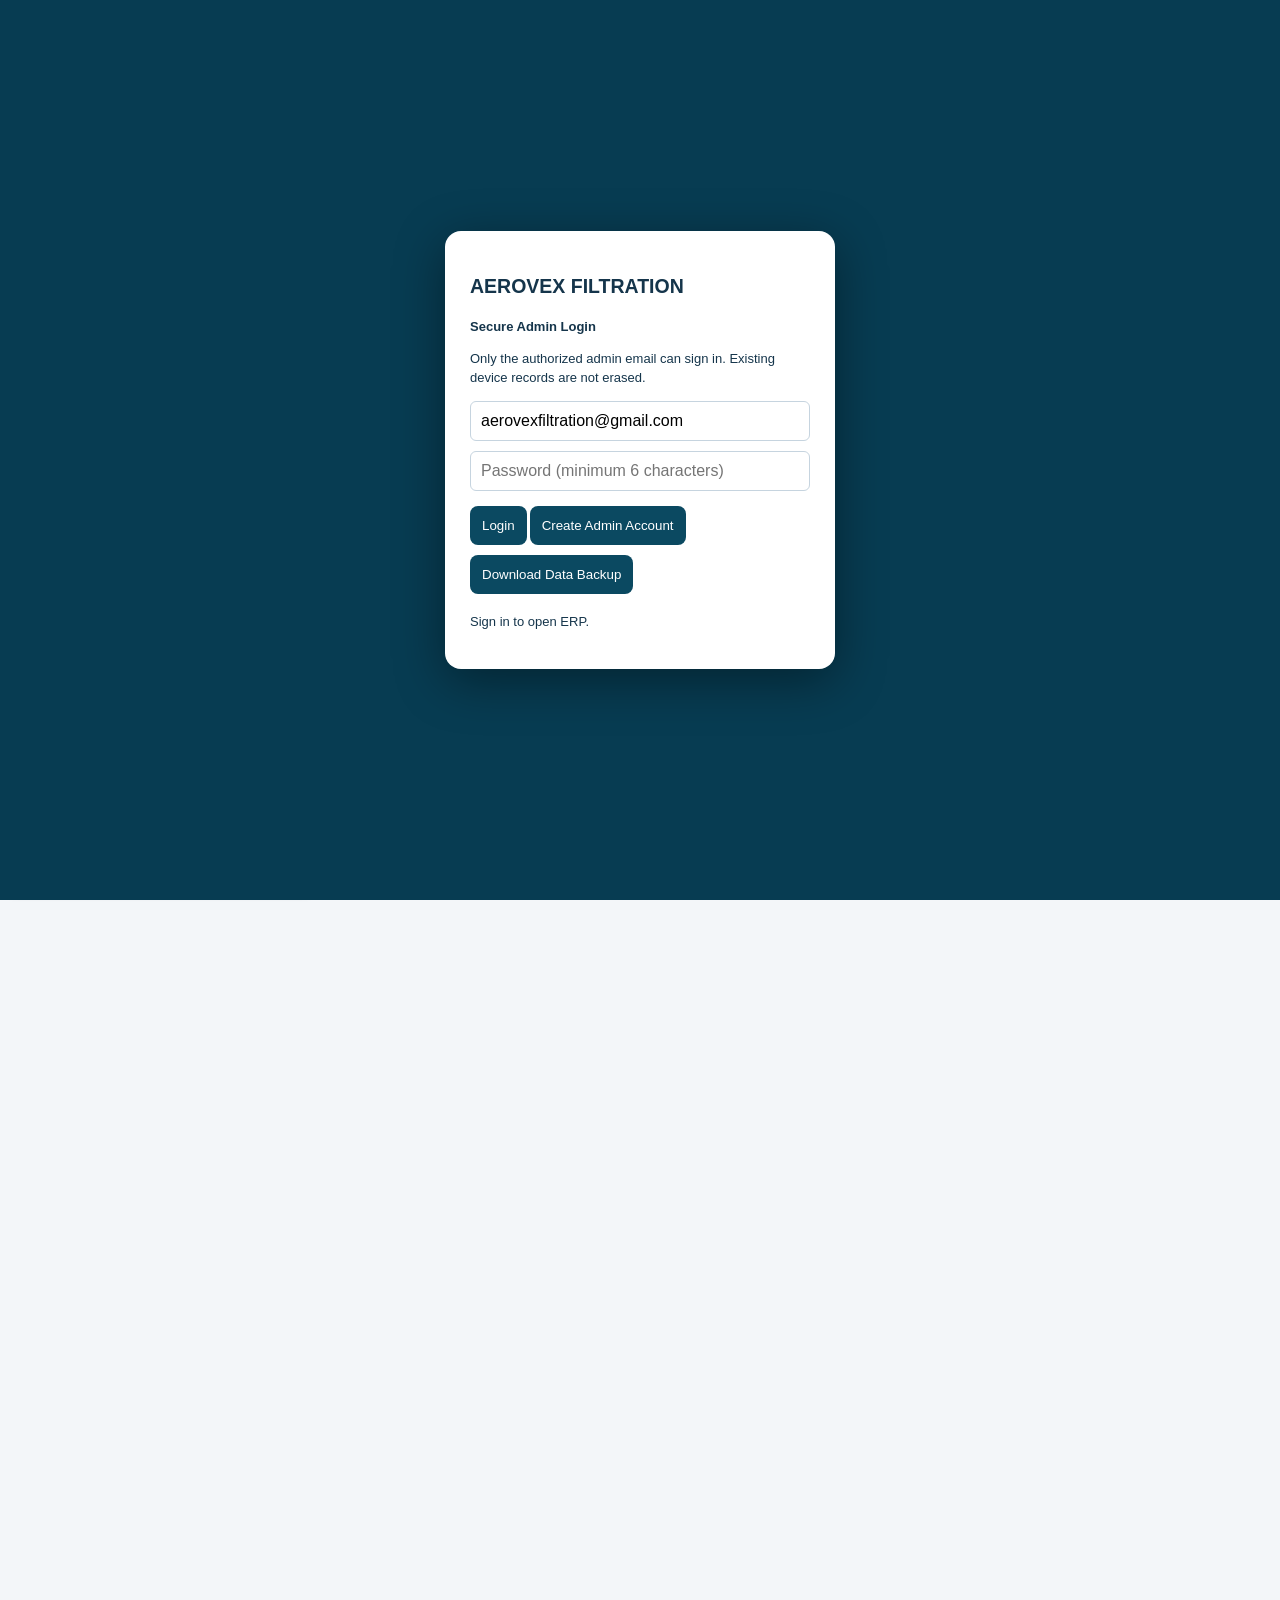
==== index.html @ 5e862908 "Aerovex V118 load code-only Product Code dropdown on PC/mobile" ====
<!doctype html>
<html lang="en"><head><meta charset="utf-8"><meta name="viewport" content="width=device-width,initial-scale=1,viewport-fit=cover"><meta name="theme-color" content="#0b4961"><title>Aerovex ERP</title><link rel="manifest" href="manifest.json?v=29"><link rel="stylesheet" href="style.css?v=35"><link rel="stylesheet" href="aerovex-look-v19.css?v=20"><link rel="icon" type="image/svg+xml" href="aerovex-icon.svg"><link rel="stylesheet" href="aerovex-sap-enterprise.css?v=1"><link rel="stylesheet" href="aerovex-sap-documents.css?v=3"><link rel="stylesheet" href="aerovex-sap-register-print.css?v=2"></head>
<body><script>/* Aerovex ERP owner sign-in. Existing local records are never deleted or overwritten. */
(function(){
'use strict';
const BASE='https://gfdqzyhhpbhvubpwdxdi.supabase.co';
const KEY='sb_publishable_EXF3rH1gM0bMF6yhGWiUig_XsCa3MrM';
const OWNER='aerovexfiltration@gmail.com';
const STORE='ax-erp-owner-session-v1';
const dataKey='aerovex-erp-data-v1';
const style=document.createElement('style');
style.textContent='#axAuthGate{position:fixed;inset:0;z-index:2147483646;background:#073c52;color:#fff;display:flex;align-items:center;justify-content:center;padding:20px;font-family:Arial,sans-serif}#axAuthGate .axCard{background:#fff;color:#15354b;border-radius:16px;padding:25px;max-width:390px;width:100%;box-shadow:0 12px 50px #0006}#axAuthGate input{display:block;width:100%;box-sizing:border-box;padding:13px;margin:10px 0;border:1px solid #aab9c3;border-radius:8px;font-size:16px}#axAuthGate button{padding:12px;border:0;border-radius:8px;background:#0b4961;color:white;margin:5px 3px 5px 0}#axAuthGate p{font-size:13px;line-height:1.5}body.axAuthLocked>header,body.axAuthLocked>nav,body.axAuthLocked>main,body.axAuthLocked>#modal{visibility:hidden!important}';
document.head.appendChild(style);
document.documentElement.style.visibility='hidden';
let session=null;
function saveBackup(){
 const data=localStorage.getItem(dataKey)||'{}';
 const url=URL.createObjectURL(new Blob([data],{type:'application/json'}));
 const a=document.createElement('a');a.href=url;a.download='aerovex-local-backup-'+new Date().toISOString().slice(0,10)+'.json';a.click();
 setTimeout(()=>URL.revokeObjectURL(url),1000);
}
async function request(path,body){
 const r=await fetch(BASE+'/auth/v1/'+path,{method:'POST',headers:{apikey:KEY,'Content-Type':'application/json'},body:JSON.stringify(body)});
 const j=await r.json().catch(()=>({}));
 if(!r.ok)throw Error(j.msg||j.error_description||j.message||'Authentication failed');
 return j;
}
async function valid(access){
 const r=await fetch(BASE+'/auth/v1/user',{headers:{apikey:KEY,Authorization:'Bearer '+access}});
 if(!r.ok)return false;
 const u=await r.json();return (u.email||'').toLowerCase()===OWNER;
}
function unlock(s){
 session=s;sessionStorage.setItem(STORE,JSON.stringify(s));
 document.body.classList.remove('axAuthLocked');
 document.getElementById('axAuthGate')?.remove();
 document.documentElement.style.visibility='';
 addLogout();
 // Modules import only missing cloud masters; never restore entire ERP data.
 window.dispatchEvent(new Event('ax-aerovex-owner-ready'));
}
function addLogout(){
 if(document.getElementById('axLogout'))return;
 const b=document.createElement('button');b.id='axLogout';b.textContent='🔒 Logout';
 b.style.cssText='position:fixed;bottom:12px;left:12px;z-index:9998;padding:12px;border-radius:20px;background:#0b4961;color:white;border:1px solid white';
 b.onclick=()=>{sessionStorage.removeItem(STORE);location.reload()};
 document.body.appendChild(b);
}
function gate(){
 document.body.classList.add('axAuthLocked');
 const el=document.createElement('div');el.id='axAuthGate';
 el.innerHTML='<div class="axCard"><h2>AEROVEX FILTRATION</h2><strong>Secure Admin Login</strong><p>Only the authorized admin email can sign in. Existing device records are not erased.</p><input id="axAuthEmail" type="email" autocomplete="username" value="'+OWNER+'" readonly><input id="axAuthPass" type="password" autocomplete="current-password" placeholder="Password (minimum 6 characters)"><button id="axAuthLogin">Login</button><button id="axAuthSignup">Create Admin Account</button><button id="axAuthBackup" type="button">Download Data Backup</button><p id="axAuthStatus" role="status">Sign in to open ERP.</p></div>';
 document.body.appendChild(el);
 const status=el.querySelector('#axAuthStatus');
 async function go(kind){
  const password=el.querySelector('#axAuthPass').value;
  if(password.length<6){status.textContent='Enter password of at least 6 characters.';return}
  status.textContent='Checking secure login...';
  try{
   const s=await request(kind==='login'?'token?grant_type=password':'signup',{email:OWNER,password});
   if(s.access_token&&await valid(s.access_token))unlock(s);
   else status.textContent='Account request submitted. If email confirmation is enabled, confirm the email, then Login. No data changed.';
  }catch(e){status.textContent=e.message}
 }
 el.querySelector('#axAuthLogin').onclick=()=>go('login');
 el.querySelector('#axAuthSignup').onclick=()=>go('signup');
 el.querySelector('#axAuthBackup').onclick=saveBackup;
 document.documentElement.style.visibility='';
}
async function init(){
 sessionStorage.removeItem(STORE);
 gate();
}
function lockOnExit(){
 session=null;
 sessionStorage.removeItem(STORE);
 document.body.classList.add('axAuthLocked');
 if(!document.getElementById('axAuthGate'))gate();
 const logout=document.getElementById('axLogout');
 if(logout)logout.remove();
}
// Keep the in-progress form intact on temporary app switching; owner remains gated on page exit/reload.
window.addEventListener('pagehide',lockOnExit);
if(document.readyState==='loading')document.addEventListener('DOMContentLoaded',init);else init();
})();</script><script>
(function(){
 var line='भिऊ नकोस, मी तुझ्या पाठीशी आहे. श्री स्वामी समर्थ.';
 var started=false;
 function playWelcome(){
  if(started||!window.speechSynthesis||!window.SpeechSynthesisUtterance)return;
  started=true;
  try{
   var synth=window.speechSynthesis;
   synth.cancel();
   var voices=synth.getVoices();
   var voice=voices.find(function(v){return /^mr/i.test(v.lang)&&/female|swara|pallavi/i.test(v.name)})||voices.find(function(v){return /^mr/i.test(v.lang)})||voices.find(function(v){return /^hi/i.test(v.lang)});
   var utterance=new SpeechSynthesisUtterance(line);
   utterance.lang=voice?voice.lang:'mr-IN';if(voice)utterance.voice=voice;
   utterance.rate=.85;utterance.pitch=1.12;utterance.volume=1;
   utterance.onerror=function(){started=false};
   window.axWelcomeUtterance=utterance;
   synth.speak(utterance);synth.resume();
  }catch(e){started=false}
 }
 function init(){
  playWelcome();
  if(window.speechSynthesis){
   window.speechSynthesis.addEventListener('voiceschanged',function(){if(!started)playWelcome()},{once:true});
  }
  // Android browsers may block audio until the first user gesture.
  // No welcome buttons or blocking overlay: retry unobtrusively on first interaction.
  function unlock(){if(!started)playWelcome();document.removeEventListener('pointerdown',unlock,true);document.removeEventListener('keydown',unlock,true)}
  document.addEventListener('pointerdown',unlock,true);
  document.addEventListener('keydown',unlock,true);
 }
 init();
})();
</script><div id="axSplash" class="axSplash" role="status" aria-live="polite"><div class="axSplashInner"><div class="axBless">॥ श्री स्वामी समर्थ ॥</div><div class="axWelcome">AEROVEX FILTRATION</div><small>Smart Filtration Solutions</small></div></div><header><div class="brand"><div class="mark">A</div><div><b>AEROVEX FILTRATION</b><small>Smart Filtration Solutions • ERP</small></div></div><button id="menu">☰</button></header>
<nav id="nav"></nav><main><section class="hero"><div><small>BUSINESS + PRODUCTION CONTROL</small><h1>Aerovex ERP <small style="font-size:12px;vertical-align:middle">V30 • Advanced Business Controls</small></h1><p>Quotation to Payment. Work Order to Dispatch.</p></div><div class="status">● ZERO DATA START</div></section><section id="kpis" class="kpis"></section><section class="panel"><div class="panelHead"><h2>Quick Actions</h2><span>Today</span></div><div id="quick" class="quick"></div><button class="primary" style="margin-top:12px" onclick="axInvoices()">🖨 PRINT OLD SALES INVOICE</button></section><section class="panel"><div class="panelHead"><h2>Business Flow</h2></div><div class="flow"><span>Quotation</span><b>→</b><span>PO / Order</span><b>→</b><span>Work Order</span><b>→</b><span>Production</span><b>→</b><span>Packing</span><b>→</b><span>Challan</span><b>→</b><span>Invoice</span><b>→</b><span>Payment</span></div></section><section class="panel"><div class="panelHead"><h2>Production Control</h2></div><div id="production" class="tiles"></div></section><section class="panel"><div class="panelHead"><h2>Accounts & Tally Style</h2></div><div id="accounts" class="tiles"></div></section><section class="panel"><div class="panelHead"><h2>Masters & Reports</h2></div><div id="masters" class="tiles"></div></section></main><div id="modal" class="modal hidden"><div class="sheet"><button class="close" onclick="closeModal()">×</button><div id="modalBody"></div></div></div><script src="aerovex-storage-bridge-v1.js?v=4"></script><script>
(function(){
'use strict';
const scripts=["menu-recovery.js?v=2","app.js?v=hsn65","corporate-quotation.js?v=62","detailed-documents.js?v=64","erp-enhancements.js?v=15","plant-workflow.js?v=12","dashboard-premium.js?v=15","workorder-cfm.js?v=23","plant-reports.js?v=19","erp-health.js?v=118","challan-to-invoice.js?v=24","aerovex-cloud-sync.js?v=42","document-filenames.js?v=30","edit-saved-documents.js?v=60","repeat-quotation.js?v=36","safe-restore.js?v=1","sales-billing-flow.js?v=61","bank-terms-settings.js?v=3","salesorder-to-workorders.js?v=6","customer-master.js?v=5","aerovex-smart-pickers-v1.js?v=1","hsn-auto-gst.js?v=4","commission-profit.js?v=2","advanced-controls-v30.js?v=31","purchase-bill-photo-v1.js?v=2","purchase-entry-fix-v2.js?v=2","gst-ca-accounting-v2.js?v=2","commercial-comparison-v1.js?v=1","aerovex-reconciliation-v1.js?v=1","aerovex-print-privacy-v1.js?v=1","aerovex-supplier-master-v1.js?v=3","aerovex-sap-logo-clean.js?v=1","aerovex-print-safe-v1.js?v=3","aerovex-sap-workspace.js?v=9","aerovex-sap-register-print.js?v=5","sales-order-cloud-party-v1.js?v=3","sales-order-cloud-save-v1.js?v=7","aerovex-storage-recovery-v1.js?v=4","aerovex-shared-logo-v1.js?v=1","aerovex-demo-test-v1.js?v=2","aerovex-quotation-reservation-v1.js?v=1","aerovex-party-ledger-v1.js?v=1","aerovex-afx-product-master-v1.js?v=4"];
async function loadERP(){
 let success=false;
 try{success=await window.axERPStorageBridge.ready()}catch(e){}
 if(!success){
  const banner=document.createElement('aside');
  banner.style.cssText='padding:12px;background:#fff0eb;color:#8b2415;font:700 13px Arial';
  banner.textContent='WARNING: Verified IndexedDB migration is unavailable. Your original browser data is untouched. Download backups; new saves may be unsafe.';
  document.body.prepend(banner);
 }
 // Scripts start downloading in parallel but MUST execute in their legacy order.
 // All modules operate on the hydrated IndexedDB-backed synchronous data view.
 const promises=scripts.map(src=>new Promise((resolve,reject)=>{
  const node=document.createElement('script');node.async=false;node.src=src;
  node.onload=resolve;node.onerror=()=>reject(Error('ERP module missing: '+src));
  document.body.appendChild(node);
 }));
 const settled=await Promise.allSettled(promises);
 const failures=settled.map((r,i)=>r.status==='rejected'?scripts[i]:null).filter(Boolean);
 if(failures.length){
  const banner=document.createElement('aside');
  banner.style.cssText='padding:12px;background:#fff0eb;color:#8b2415;font:700 13px Arial';
  banner.textContent='ERP modules failed to load: '+failures.join(', ')+'. Avoid new entries until resolved.';
  document.body.prepend(banner);
 }
 window.dispatchEvent(new Event('ax-aerovex-modules-ready'));
}
loadERP().catch(e=>{
 const banner=document.createElement('aside');
 banner.style.cssText='padding:14px;background:#fff0eb;color:#8b2415;font:700 14px Arial';
 banner.textContent='Aerovex startup blocked safely: '+String(e.message||e)+'. No records were deleted.';
 document.body.prepend(banner);
});
})();</script></body></html>
---- style.css ----
*{box-sizing:border-box}body{margin:0;font-family:Inter,system-ui,Arial;background:#f3f6f8;color:#17242b}header{height:68px;background:#fff;border-bottom:1px solid #dfe7eb;display:flex;align-items:center;justify-content:space-between;padding:10px 20px;position:sticky;top:0;z-index:5}.brand{display:flex;gap:10px;align-items:center}.brand small{display:block;color:#6d7b82;margin-top:2px}.mark{width:42px;height:42px;border-radius:12px;background:linear-gradient(135deg,#0b4961,#12819b);color:#fff;display:grid;place-items:center;font-weight:900;font-size:22px}#menu{border:0;background:#edf4f6;border-radius:10px;padding:10px 14px;font-size:18px}nav{display:none}main{max-width:1280px;margin:auto;padding:18px}.hero{background:linear-gradient(115deg,#083f55,#0c6b7b);color:#fff;border-radius:20px;padding:26px;display:flex;justify-content:space-between;align-items:center;box-shadow:0 12px 30px #0b496122}.hero h1{font-size:34px;margin:5px 0}.hero p{margin:0;color:#cde5eb}.status{background:#ffffff18;border:1px solid #ffffff40;padding:10px 14px;border-radius:99px;font-size:12px}.kpis{display:grid;grid-template-columns:repeat(4,1fr);gap:12px;margin:16px 0}.kpi,.tile,.quick button{background:#fff;border:1px solid #e0e8ec;border-radius:15px}.kpi{padding:17px}.kpi small{color:#73828a}.kpi strong{display:block;font-size:25px;margin-top:6px}.panel{background:#fff;border:1px solid #e0e8ec;border-radius:18px;padding:18px;margin:14px 0}.panelHead{display:flex;justify-content:space-between;align-items:center}.panelHead h2{font-size:17px;margin:0 0 14px}.panelHead span{font-size:12px;color:#7a888f}.quick,.tiles{display:grid;grid-template-columns:repeat(4,1fr);gap:10px}.quick button,.tile{padding:15px;text-align:left;cursor:pointer}.quick button{font-weight:700;color:#17495b}.tile b{display:block;margin-bottom:5px}.tile small{color:#78868d}.flow{display:flex;align-items:center;gap:9px;overflow:auto;padding:5px 0}.flow span{white-space:nowrap;background:#edf5f7;padding:9px 12px;border-radius:10px;font-size:12px}.flow b{color:#7f949d}.modal{position:fixed;inset:0;background:#10242c80;z-index:20;display:grid;place-items:center;padding:14px}.hidden{display:none}.sheet{background:#fff;width:min(720px,100%);max-height:90vh;overflow:auto;border-radius:20px;padding:22px;position:relative}.close{position:absolute;right:14px;top:12px;border:0;background:#edf2f4;border-radius:50%;width:34px;height:34px;font-size:20px}.form{display:grid;grid-template-columns:1fr 1fr;gap:12px}.form label{font-size:12px;color:#5f7078}.form input,.form select,.form textarea{width:100%;padding:11px;border:1px solid #ccd9df;border-radius:9px;margin-top:5px}.full{grid-column:1/-1}.primary{background:#0b6074;color:#fff;border:0;border-radius:10px;padding:12px 18px;font-weight:700}.empty{padding:22px;text-align:center;background:#f6f9fa;border-radius:12px;color:#728188}@media(max-width:760px){main{padding:10px}.hero{padding:19px;align-items:flex-start;gap:15px;flex-direction:column}.hero h1{font-size:28px}.kpis{grid-template-columns:1fr 1fr}.quick,.tiles{grid-template-columns:1fr 1fr}.flow{font-size:11px}.form{grid-template-columns:1fr}.full{grid-column:auto}}
.reportWrap{overflow:auto}.report{width:100%;border-collapse:collapse;font-size:13px}.report th,.report td{border:1px solid #dce5e9;padding:9px;text-align:left}.report th{background:#edf5f7}.summaryCards{display:grid;grid-template-columns:repeat(3,1fr);gap:10px}.summaryCards>div{background:#f4f8f9;border:1px solid #dce7eb;border-radius:12px;padding:16px}.summaryCards small{display:block;color:#6f7f86}.summaryCards b{display:block;font-size:22px;margin-top:6px}@media(max-width:760px){.summaryCards{grid-template-columns:1fr 1fr}}

.mini{border:1px solid #b9cbd2;background:#f2f7f8;border-radius:7px;padding:6px 9px;cursor:pointer}.taxInvoice{background:#fff;color:#111;font-family:Arial,sans-serif}.invHead{display:grid;grid-template-columns:42% 58%;border-bottom:2px solid #174e6c;padding:8px 4px}.invLogo img{width:95%;max-height:120px;object-fit:contain}.invLogo strong{font-size:36px;color:#0b4e79}.invLogo small{display:block;letter-spacing:4px}.company{border-left:1px solid #777;padding-left:18px}.company h2{color:#0b4e79;margin:0 0 5px}.company p{line-height:1.45;margin:0}.invTitle{background:#0b4e70;color:#fff;padding:10px 16px;display:flex;justify-content:space-between;font-size:18px}.invMeta{display:grid;grid-template-columns:43% 57%;border:1px solid #aaa}.invMeta>div{padding:12px}.invMeta h3{margin:5px 0}.metaGrid{display:grid;grid-template-columns:repeat(3,1fr);padding:0!important}.metaGrid p{margin:0;padding:10px;border-left:1px solid #bbb;border-bottom:1px solid #bbb;font-size:11px}.metaGrid b{display:block;font-size:13px;margin-top:5px}.items{width:100%;border-collapse:collapse;margin-top:12px}.items th,.items td{border:1px solid #aaa;padding:9px;text-align:center}.items th{background:#eef2f4}.items th:nth-child(2),.items td:nth-child(2){text-align:left}.totals{width:48%;margin-left:auto}.totals p{display:flex;justify-content:space-between;border:1px solid #aaa;border-top:0;margin:0;padding:7px 12px}.totals .grand{background:#0b4e70;color:#fff;font-size:17px}.words{border:1px solid #aaa;padding:11px;margin-top:0}.invBottom{display:grid;grid-template-columns:44% 56%;gap:12px;margin-top:12px}.invBottom>div{border:1px solid #aaa}.invBottom h3{background:#0b4e70;color:#fff;margin:0;padding:8px 12px}.invBottom p,.invBottom ol{padding:0 12px;line-height:1.5}.sign{display:flex;justify-content:space-between;align-items:flex-end;padding:18px 14px;text-align:right}.printBar{text-align:center;padding:15px}@media print{body *{visibility:hidden}.taxInvoice,.taxInvoice *{visibility:visible}.taxInvoice{position:absolute;left:0;top:0;width:100%;padding:5mm}.noPrint{display:none!important}.sheet{position:static;max-height:none;overflow:visible;width:100%;padding:0}.modal{position:static;background:#fff;padding:0}.close{display:none}@page{size:A4;margin:6mm}}@media(max-width:760px){.invHead,.invMeta,.invBottom{grid-template-columns:1fr}.company{border-left:0;border-top:1px solid #aaa;padding:10px 0}.metaGrid{grid-template-columns:1fr 1fr}.items{font-size:10px}.items th,.items td{padding:5px}.totals{width:100%}}

.axBill{background:#fff;color:#151515;padding:12px;font-family:Arial,sans-serif}.axBill header{display:flex;justify-content:space-between;border-bottom:2px solid #18506c;gap:20px}.axBill header h1{color:#14648b;font-size:32px;margin:0}.axBill header h2{margin:0}.axBill header p{line-height:1.5}.axBillTitle{text-align:center;background:#174d6a;color:white;padding:9px}.axBillMeta{display:grid;grid-template-columns:1fr 1fr;gap:15px;border:1px solid #bbb;padding:14px;line-height:1.6}.axBill table{width:100%;border-collapse:collapse;margin-top:12px}.axBill th,.axBill td{border:1px solid #aaa;padding:9px;text-align:left}.axBillTotals{max-width:340px;margin:0 0 0 auto}.axBillTotals>div{display:flex;justify-content:space-between;padding:7px;border-bottom:1px solid #aaa}.axBillTotals .axGrand{background:#174d6a;color:#fff}.axBillFoot{display:flex;justify-content:space-between;margin-top:32px;border-top:1px solid #aaa;padding-top:15px}.axPrintControls{display:flex;gap:12px;justify-content:center;margin:15px}@media print{@page{size:A4;margin:10mm}body *{visibility:hidden!important}.axBill,.axBill *{visibility:visible!important}.axBill{position:absolute;left:0;top:0;width:100%;box-sizing:border-box}.axPrintControls{display:none!important}.axBill header,.axBillMeta,.axBillFoot{break-inside:avoid}.axBillTitle,.axBillTotals .axGrand{print-color-adjust:exact;-webkit-print-color-adjust:exact}}

.axSplash{position:fixed;inset:0;z-index:99999;background:linear-gradient(145deg,#082e45,#0c6883);color:#fff;display:flex;align-items:center;justify-content:center;text-align:center;padding:24px;animation:axSplashGone .4s ease 2.8s forwards}.axSplashInner{animation:axSplashEnter .8s ease both}.axBless{font-size:clamp(28px,7vw,52px);font-weight:800;line-height:1.5;color:#fff5d5;text-shadow:0 3px 16px #041e2a;margin-bottom:26px}.axWelcome{font-size:clamp(18px,4vw,30px);font-weight:800;letter-spacing:2px}.axSplash small{display:block;margin-top:8px;letter-spacing:1px}@keyframes axSplashEnter{from{opacity:0;transform:translateY(20px)}to{opacity:1;transform:translateY(0)}}@keyframes axSplashGone{to{opacity:0;visibility:hidden;pointer-events:none}}@media print{.axSplash{display:none!important}}

.axPrintPaper{background:#fff;color:#18212a;font:13px Arial,sans-serif;padding:14px;max-width:780px;margin:auto;box-sizing:border-box}.axPrintHeader{display:grid;grid-template-columns:42% 58%;align-items:center;gap:0;border-bottom:2px solid #154f70;padding-bottom:10px;min-height:130px}.axPrintLogoWrap{padding:6px 15px 6px 0;min-width:0}.axPrintLogo{display:block;width:100%;max-width:290px;height:125px;object-fit:contain;object-position:center}.axPrintWordmark b{font-size:31px;color:#155c83;display:block}.axPrintWordmark span{font-size:20px;letter-spacing:4px}.axPrintCompany{padding-left:16px;border-left:1px solid #9aa;overflow-wrap:anywhere}.axPrintCompany h2{font-size:19px;color:#154f70;margin:0 0 8px}.axPrintCompany p{line-height:1.5;margin:0}.axPrintTitle{background:#174f70;color:#fff;padding:11px 15px;font-size:20px;font-weight:800;display:flex;justify-content:space-between;align-items:center}.axPrintTitle small{font-size:11px;font-weight:400}.axPrintMeta{display:grid;grid-template-columns:1fr 1fr;border:1px solid #b8c2ca;min-height:130px}.axPrintMeta>div{padding:12px;border-right:1px solid #b8c2ca}.axPrintMeta>div:last-child{border:0}.axPrintMeta h3{margin:8px 0;font-size:16px}.axPrintMeta p{margin:4px 0;line-height:1.6}.axPrintItems{width:100%;border-collapse:collapse;margin-top:12px;table-layout:fixed}.axPrintItems th,.axPrintItems td{border:1px solid #bac3cc;padding:9px 5px;overflow-wrap:anywhere;text-align:center}.axPrintItems th{background:#eaf0f4}.axPrintItems th:nth-child(2){width:32%}.axPrintItems td:nth-child(2){text-align:left}.axPrintTotals{width:52%;margin-left:auto}.axPrintTotals>div{display:flex;justify-content:space-between;gap:10px;padding:7px 12px;border:1px solid #b8c2ca;border-top:0}.axPrintTotals .axPrintGrand{background:#174f70;color:#fff;font-size:17px;font-weight:800}.axPrintWords{border:1px solid #bac3cc;padding:12px;line-height:1.6}.axBillWarning{border:2px solid #c65a22;background:#fff3e9;padding:10px;margin-top:10px;line-height:1.5}.axPrintBottom{display:grid;grid-template-columns:1fr 1fr;gap:14px;margin-top:14px}.axPrintBottom>div{border:1px solid #bac3cc}.axPrintBottom h3{background:#174f70;color:#fff;padding:8px;margin:0}.axPrintBottom p{padding:8px 12px;line-height:1.6;margin:0}.axPrintSign{display:flex;justify-content:space-between;text-align:right;padding:25px 10px}.axPrintActions{text-align:center;margin:15px}.axPrintActions button{margin:5px}@media(max-width:500px){.axPrintPaper{font-size:10px;padding:5px}.axPrintCompany h2{font-size:14px}.axPrintCompany p{font-size:9px}.axPrintLogo{height:85px}.axPrintHeader{min-height:95px}.axPrintItems th,.axPrintItems td{padding:5px 2px}.axPrintTotals{width:70%}}@media print{@page{size:A4;margin:9mm}body *{visibility:hidden!important}.axPrintPaper,.axPrintPaper *{visibility:visible!important}.axPrintPaper{position:absolute;left:0;top:0;width:100%;max-width:none;padding:0;font-size:12px}.axPrintHeader{min-height:130px}.axPrintLogo{height:125px}.axPrintActions,.axSplash{display:none!important}.axPrintTitle,.axPrintTotals .axPrintGrand,.axPrintBottom h3,.axPrintItems th{-webkit-print-color-adjust:exact;print-color-adjust:exact}.axPrintBottom,.axPrintMeta,.axPrintHeader{break-inside:avoid}}

/* Original logo watermark: ERP background and invoice paper */
body.axHasWatermark::before{content:"";position:fixed;inset:12% 3%;background-image:var(--ax-watermark-url);background-repeat:no-repeat;background-position:center;background-size:min(78vw,700px) auto;opacity:.045;pointer-events:none;z-index:0}
body.axHasWatermark>.modal{position:fixed;inset:0;z-index:1000}
.axPrintPaper{position:relative;isolation:isolate}
.axInvoiceWatermark{position:absolute;z-index:0;top:36%;left:50%;transform:translate(-50%,-50%);width:75%;max-height:430px;object-fit:contain;opacity:.075;pointer-events:none}
.axPrintPaper>*:not(.axInvoiceWatermark){position:relative;z-index:1}
.axPrintWordmark{display:flex;flex-direction:column;align-items:flex-start;justify-content:center;min-height:100px}
.axPrintWordmark b{font-size:clamp(21px,3.2vw,35px);letter-spacing:1px;line-height:1.1}
.axPrintWordmark span{font-size:clamp(13px,2vw,21px);letter-spacing:3px}
.axPrintWordmark small{font-size:11px;letter-spacing:1px;color:#49657a;margin-top:5px}
@media print{body.axHasWatermark::before{display:none!important}.axInvoiceWatermark{opacity:.075!important;visibility:visible!important;-webkit-print-color-adjust:exact;print-color-adjust:exact}.axPrintPaper{isolation:isolate}}

/* Ensure splash never blocks touch after startup */
.axSplash{pointer-events:none!important}
body.axHasWatermark .modal:not(.hidden){display:grid;position:fixed;inset:0;z-index:50}

/* App interaction recovery */
#modal:not(.hidden){position:fixed!important;inset:0!important;display:grid!important;z-index:10000!important;pointer-events:auto!important}
#modal.hidden{display:none!important}
#modal .sheet{pointer-events:auto!important;position:relative!important}
.axSplash{pointer-events:none!important}

/* Spacious technical specification fields in quotations, invoices and challans */
.axMncLine label:has([data-field="description"]),.axDocLine label:has([data-field="description"]){grid-column:1/-1!important}
.axMncLine [data-field="description"],.axDocLine [data-field="description"],#axQuoteForm textarea[name="description"],.form textarea[name="description"]{display:block;width:100%!important;min-height:130px!important;padding:12px!important;font-size:15px!important;line-height:1.5!important;box-sizing:border-box!important}

/* V34: responsive techno-commercial quotation preview and A4 print table */
.axQuotePrint{box-sizing:border-box!important;width:100%!important;max-width:100%!important;min-width:0!important;padding:12px!important;font-size:11px!important;overflow-wrap:anywhere!important}
.axQuotePrint header{display:grid!important;grid-template-columns:minmax(0,1.15fr) minmax(0,0.85fr)!important;gap:18px!important;align-items:start!important;padding-bottom:14px!important;margin-bottom:15px!important;min-width:0!important}
.axQuotePrint header>div{min-width:0!important;overflow-wrap:anywhere!important;line-height:1.55!important}
.axQuotePrint header h1{font-size:18px!important;line-height:1.2!important;margin:0 0 10px!important}
.axQuotePrint header h2{font-size:14px!important;line-height:1.25!important;margin:0 0 10px!important}
.axQuotePrint table{table-layout:fixed!important;width:100%!important;min-width:0!important;border-collapse:collapse!important;font-size:10px!important}
.axQuotePrint th,.axQuotePrint td{padding:6px 4px!important;overflow-wrap:anywhere!important;word-break:normal!important;vertical-align:top!important}
.axQuotePrint th:nth-child(1),.axQuotePrint td:nth-child(1){width:5%!important}
.axQuotePrint th:nth-child(2),.axQuotePrint td:nth-child(2){width:43%!important;white-space:normal!important}
.axQuotePrint th:nth-child(3),.axQuotePrint td:nth-child(3){width:12%!important}
.axQuotePrint th:nth-child(4),.axQuotePrint td:nth-child(4){width:8%!important}
.axQuotePrint th:nth-child(5),.axQuotePrint td:nth-child(5){width:12%!important}
.axQuotePrint th:nth-child(6),.axQuotePrint td:nth-child(6){width:8%!important}
.axQuotePrint th:nth-child(7),.axQuotePrint td:nth-child(7){width:12%!important}
@media(max-width:600px){.axQuotePrint{padding:8px!important;font-size:10px!important}.axQuotePrint header{gap:10px!important}.axQuotePrint header h1{font-size:15px!important}.axQuotePrint header h2{font-size:12px!important}.axQuotePrint table{font-size:9px!important}.axQuotePrint th,.axQuotePrint td{padding:4px 2px!important}}
@media print{.axQuotePrint{padding:0!important}.axQuotePrint header{grid-template-columns:55% 45%!important}.axQuotePrint table{font-size:10px!important}}

/* V35: consistent readable document previews across all ERP document types */
.axDocPaper,.axPrintPaper{box-sizing:border-box!important;width:100%!important;max-width:100%!important;min-width:0!important;overflow-wrap:anywhere!important}
.axDocPaper header,.axPrintPaper .axPrintHeader{display:grid!important;grid-template-columns:minmax(0,1.15fr) minmax(0,.85fr)!important;gap:16px!important;align-items:start!important;min-width:0!important}
.axDocPaper header>div,.axPrintPaper .axPrintHeader>div{min-width:0!important;overflow-wrap:anywhere!important;line-height:1.5!important}
.axDocPaper header h1,.axPrintPaper .axPrintHeader h2{font-size:18px!important;line-height:1.25!important;margin:0 0 8px!important}
.axDocPaper table,.axPrintPaper table{width:100%!important;max-width:100%!important;table-layout:fixed!important;border-collapse:collapse!important;font-size:10px!important}
.axDocPaper th,.axDocPaper td,.axPrintPaper th,.axPrintPaper td{overflow-wrap:anywhere!important;word-break:normal!important;white-space:normal!important;vertical-align:top!important;padding:6px 4px!important}
.axDocPaper th:nth-child(1),.axDocPaper td:nth-child(1){width:5%!important}
.axDocPaper th:nth-child(2),.axDocPaper td:nth-child(2){width:45%!important}
.axDocPaper th:nth-child(3),.axDocPaper td:nth-child(3){width:12%!important}
.axDocPaper th:nth-child(4),.axDocPaper td:nth-child(4){width:12%!important}
.axDocPaper th:nth-child(5),.axDocPaper td:nth-child(5){width:12%!important}
.axDocPaper th:nth-child(6),.axDocPaper td:nth-child(6){width:14%!important}
.axPrintPaper th:nth-child(2),.axPrintPaper td:nth-child(2){width:39%!important}
@media(max-width:600px){.axDocPaper,.axPrintPaper{padding:8px!important;font-size:10px!important}.axDocPaper header,.axPrintPaper .axPrintHeader{gap:8px!important}.axDocPaper header h1,.axPrintPaper .axPrintHeader h2{font-size:15px!important}.axDocPaper table,.axPrintPaper table{font-size:9px!important}.axDocPaper th,.axDocPaper td,.axPrintPaper th,.axPrintPaper td{padding:4px 2px!important}}
@media print{.axDocPaper,.axPrintPaper{width:100%!important;max-width:100%!important;padding:0!important}.axDocPaper tr,.axPrintPaper tr{break-inside:avoid!important}}
---- aerovex-look-v19.css ----
/* Aerovex ERP V19 — polished professional interface, responsive */
:root{--ax-radius:14px;--ax-ink:#183247;--ax-muted:#6c7f8f}
body{background:linear-gradient(180deg,#eef4f8 0,#f7f9fb 320px)!important;font-family:Inter,"Segoe UI",system-ui,Arial,sans-serif!important}
body>header{backdrop-filter:blur(14px);padding-inline:clamp(12px,3vw,42px)!important}
body>header .brand{gap:13px}
body>header .brand .mark{width:49px!important;height:49px!important;border-radius:14px!important;box-shadow:0 3px 12px #092f4d19}
body>header .brand b{letter-spacing:.045em;font-weight:850!important}
main{max-width:1460px!important}
.hero{min-height:185px;gap:20px;align-items:center!important;background:linear-gradient(120deg,var(--ax-brand-dark),var(--ax-brand))!important}
.hero h1{font-size:clamp(25px,3.4vw,40px)!important;font-weight:850!important}
.hero>div:first-child{position:relative;z-index:1}
.hero button{cursor:pointer;border-radius:10px!important;transition:filter .2s}
.hero button:hover{filter:brightness(1.12)}
.kpis{grid-template-columns:repeat(4,minmax(0,1fr))!important}
.kpi{background:linear-gradient(160deg,#fff,#fafdff)!important;min-height:112px;transition:transform .2s,box-shadow .2s}
.kpi:hover{transform:translateY(-3px);box-shadow:0 10px 26px #173c5616!important}
.kpi strong{font-variant-numeric:tabular-nums;overflow-wrap:anywhere}
.panel{background:#fff!important}
.panelHead{gap:12px;flex-wrap:wrap}
.panelHead h2{letter-spacing:-.025em;font-weight:800!important}
#axCFMProduction{background:linear-gradient(145deg,#fff,#f8fcff)!important}
.axCFMNav{grid-template-columns:repeat(auto-fit,minmax(165px,1fr))!important;gap:12px!important}
.axCFMNav button{min-height:64px!important;background:#fff!important;border:1px solid #dae7ed!important;color:var(--ax-brand-dark)!important;box-shadow:0 3px 12px #0e38520a!important;text-align:left;transition:all .2s}
.axCFMNav button:hover{background:var(--ax-brand-light)!important;transform:translateY(-2px)}
.quick,.tiles{grid-template-columns:repeat(auto-fit,minmax(195px,1fr))!important;gap:12px!important}
.tile,.quick button{background:linear-gradient(165deg,#fff,#fbfdff)!important;min-height:76px;box-shadow:0 3px 10px #13334b09!important}
.tile{border-left:3px solid var(--ax-brand)!important}
.tile small{line-height:1.5!important}
button,.tile{touch-action:manipulation}
button:focus-visible,.tile:focus-visible,input:focus-visible,select:focus-visible{outline:3px solid var(--ax-brand)!important;outline-offset:2px}
.sheet{width:min(1020px,100%)!important;max-height:94vh!important;border-radius:18px!important;box-shadow:0 28px 90px #0b243655!important}
.sheet h2{color:var(--ax-brand-dark)}
.form input,.form select,.form textarea,.axWOGrid input,.axWOGrid select{border:1px solid #ccdce6!important;background:#fff!important;border-radius:10px!important;min-height:40px}
.primary{background:var(--ax-brand)!important;box-shadow:0 3px 9px rgba(var(--ax-brand-rgb),.2)}
.axWOCard,.axWOLine{box-shadow:0 3px 12px #16394d0b}
.axReportOptions button:hover{border-color:var(--ax-brand)!important;background:var(--ax-brand-light)!important}
@media(max-width:850px){main{padding:12px!important}.hero{padding:22px!important;min-height:0;flex-wrap:wrap}.kpis{grid-template-columns:repeat(2,minmax(0,1fr))!important}.kpi{min-height:95px;padding:15px!important}.kpi strong{font-size:24px!important}.panel{padding:15px!important;margin:12px 0!important}.axCFMNav{grid-template-columns:repeat(2,minmax(0,1fr))!important}.quick,.tiles{grid-template-columns:repeat(2,minmax(0,1fr))!important}}
@media(max-width:480px){body>header{height:65px!important}.brand b{font-size:12px!important}.brand small{font-size:9px!important}.hero h1{font-size:26px!important}.hero .status{font-size:10px!important}.kpi strong{font-size:22px!important}.quick,.tiles{grid-template-columns:1fr 1fr!important}.tile,.quick button{padding:12px!important;font-size:12px}.axCFMNav button{font-size:12px!important;padding:12px 9px!important}.sheet{padding:14px!important}}
@media(prefers-reduced-motion:reduce){*,*:before,*:after{transition:none!important;animation:none!important}}
---- aerovex-sap-enterprise.css ----
/* Aerovex SAP-inspired enterprise workspace. Visual layer only.
   Does not alter ERP accounting, documents, stock, authentication, or cloud sync. */
:root{--ax-brand:#086fa5!important;--ax-brand-dark:#124a6e!important;--ax-brand-light:#eaf4f9!important;--ax-brand-rgb:8,111,165!important;--ax-radius:5px!important;--ax-ink:#243b4a!important}
html{scroll-behavior:smooth}
body{font-family:"Segoe UI",Inter,Arial,system-ui,sans-serif!important;background:#edf2f6!important;color:#263c4b!important;font-size:13px;line-height:1.48}
body>header{height:70px!important;min-height:70px!important;box-shadow:0 2px 9px #2c4e6414!important;background:#fff!important;border-bottom:3px solid #1677aa!important;padding:9px clamp(12px,2.2vw,32px)!important}
body>header .brand{min-width:0;gap:12px!important}
body>header .brand .mark{border-radius:4px!important;width:54px!important;height:50px!important;background:#edf6fa!important;box-shadow:none!important}
body>header .brand b{font-size:17px!important;font-weight:700!important;color:#174766!important;letter-spacing:.035em!important}
body>header .brand small{font-size:11px!important;color:#668095!important}
body>header #menu{border:1px solid #bcd2de!important;background:#eff6fa!important;color:#155f85!important;border-radius:4px!important}
body>nav{background:#f7fafc;border-bottom:1px solid #cedde6}
body>nav button,body>nav a{border-radius:4px!important}
main{max-width:1530px!important;padding:17px 20px 45px!important}
.hero{min-height:127px!important;gap:13px!important;padding:18px 25px!important;background:linear-gradient(110deg,#164d70 0%,#0d6489 75%,#277ca1 100%)!important;border:1px solid #0b5b7f!important;border-radius:6px!important;box-shadow:0 4px 13px #17496819!important}
.hero:after{display:none!important}
.hero h1{font-size:26px!important;font-weight:730!important;letter-spacing:.005em!important}
.hero p{font-size:12px!important;color:#e2f1f8!important}
.hero .status{border-radius:3px!important;background:#ffffff13!important;font-weight:600!important}
.axHeroActions{margin-top:12px!important}
.axHeroActions button{border-radius:4px!important;padding:9px 11px!important;font-size:12px!important}
.kpis{gap:11px!important;margin:13px 0!important;grid-template-columns:repeat(4,minmax(0,1fr))!important}
.kpi{border:1px solid #d0dfe8!important;border-left:4px solid #2687b5!important;border-radius:4px!important;padding:14px 16px!important;min-height:93px!important;background:#fff!important;box-shadow:0 2px 6px #183f5609!important}
.kpi:before{display:none!important}.kpi:hover{transform:none!important}
.kpi small{font-size:11px!important;color:#567183!important;font-weight:650!important;text-transform:uppercase;letter-spacing:.05em!important}
.kpi strong{font-size:25px!important;color:#164e70!important;margin-top:4px!important}
.panel,.axWOCard,.axWOLine{border:1px solid #cedfe8!important;border-radius:5px!important;box-shadow:0 2px 7px #2548620b!important;background:#fff!important}
.panel{padding:16px 17px!important;margin:13px 0!important}
.panelHead{border-bottom:1px solid #dbe7ee;padding-bottom:9px;margin-bottom:12px}
.panelHead h2{color:#134d70!important;font-size:16px!important;font-weight:700!important;margin:0!important}
.panelHead span{font-size:10px!important;letter-spacing:.04em;color:#668299!important}
.tile,.quick button,#axThemeOpen,.axCFMNav button,.axReportOptions button{border:1px solid #c7dce8!important;border-left:3px solid #2382ac!important;border-radius:4px!important;background:#fff!important;box-shadow:none!important;color:#23546f!important;min-height:60px!important;padding:12px!important;transition:background .15s,border-color .15s!important}
.tile:hover,.quick button:hover,.axCFMNav button:hover{transform:none!important;background:#eff7fb!important;border-color:#3c9ec7!important;box-shadow:none!important}
.tile b{color:#205675!important;font-size:12px;font-weight:700}.tile small{font-size:10px;color:#748b99}
.quick,.tiles{gap:8px!important;grid-template-columns:repeat(auto-fit,minmax(185px,1fr))!important}
.flow{gap:6px!important}.flow span{background:#eaf5fa!important;color:#225b78;border:1px solid #d0e3ed;border-radius:3px!important;font-size:10px!important;font-weight:650}
.sheet{width:min(1100px,calc(100vw - 16px))!important;max-height:96vh!important;padding:22px!important;border-radius:6px!important;box-shadow:0 16px 45px #071d3562!important;border:1px solid #c3d9e5!important;background:#fff!important}
#modalBody>h2:first-child{position:relative;color:#174f71!important;background:#eaf3f8;font-size:19px!important;font-weight:700!important;border-left:4px solid #197fae!important;border-bottom:1px solid #cfe0e9;margin:-4px 30px 17px -4px;padding:11px 14px;border-radius:2px}
.close{border-radius:3px!important;border:1px solid #bcd2e0!important;color:#1c638a;background:#eff7fa!important}
.form{gap:11px 14px!important}.form label{font-weight:600!important;color:#426074!important;font-size:11px!important;letter-spacing:.008em}
.form input,.form select,.form textarea,.axWOGrid input,.axWOGrid select,#modal input,#modal select,#modal textarea{font-family:inherit;border:1px solid #b5cad9!important;border-radius:3px!important;background:#fff!important;min-height:38px;padding:9px 10px!important;color:#283e4d;box-shadow:inset 0 1px 2px #00000006}
#modal textarea{min-height:70px;line-height:1.5}
.form input:focus,.form select:focus,.form textarea:focus{outline:2px solid #84c8e9!important;outline-offset:0!important;border-color:#278ab7!important}
.form fieldset,.axWOCard{border-radius:3px!important;border-color:#c9dbe5!important}
.primary,button.primary{border:1px solid #166f9a!important;background:#0e78a7!important;color:white!important;border-radius:4px!important;padding:10px 15px!important;box-shadow:none!important;font-weight:650!important}
.primary:hover{background:#0a638d!important}
button:not(.primary){font-family:inherit}
.reportWrap,.axReportOptions{border:1px solid #d0dfe8;border-radius:3px;background:white}
.report,table:not(.axTSPaper table):not(.axSAPDocTable){border-collapse:collapse}
.report th,.report td{padding:8px 10px;border:1px solid #d2e2eb!important}
.report th{background:#e9f3f8!important;color:#205775!important;font-weight:700!important;font-size:10px;letter-spacing:.03em}
.report td{font-size:11px;color:#374f5c}
.summaryCards>div{border-radius:3px!important;background:#f7fbfd!important}
#axThemePanel .panelHead{margin:0 0 12px!important}
.axSAPAddressTitle{grid-column:1/-1;margin:9px 0 0;padding:9px 11px;background:#e9f3f8;color:#145c80;font-size:12px;font-weight:750;border-left:4px solid #1e7fa8}
.axSAPAddressHint{grid-column:1/-1;color:#607a8b;font-size:11px;padding:3px}
.axSAPAddressFields{display:contents}
.axSAPDocActions{display:flex;gap:9px;margin:10px 0;flex-wrap:wrap}
.axSAPDocViewport{width:100%;overflow:auto;background:#f5f7f9;padding:10px;border:1px solid #d5e3eb;border-radius:3px}
@media(max-width:850px){main{padding:11px!important}.hero{padding:16px!important;min-height:0!important}.kpis{grid-template-columns:repeat(2,minmax(0,1fr))!important}.kpi{min-height:86px!important}.kpi strong{font-size:21px!important}.panel{padding:12px!important}.quick,.tiles{grid-template-columns:repeat(2,minmax(0,1fr))!important}.sheet{padding:13px!important}}
@media(max-width:500px){body>header .brand b{font-size:13px!important}.hero h1{font-size:23px!important}.quick,.tiles{gap:7px!important}.tile,.quick button{font-size:11px!important;padding:9px!important}.panelHead h2{font-size:14px!important}.sheet{padding:11px!important}#modalBody>h2:first-child{font-size:16px!important}}
@media print{body{background:#fff!important}body>header,body>nav,main,.axHeroActions{display:none!important}.axSAPDocViewport{padding:0;border:0;background:white;overflow:visible}}
---- aerovex-sap-documents.css ----
/* Aerovex Unified Enterprise Documents — Quotations / Invoices / Purchase Orders.
   Independent A4 print layout; prices from saved records only. */
.axSAPDocument{font:11px/1.5 "Segoe UI",Arial,Helvetica,sans-serif;color:#203a4a;background:#fff;width:100%;max-width:800px;min-width:650px;margin:0 auto;padding:12px;box-sizing:border-box;overflow-wrap:anywhere}
.axSAPDocument *{box-sizing:border-box}
.axSAPDocument h1,.axSAPDocument h2,.axSAPDocument h3,.axSAPDocument p{margin:0}
.axSAPDocument .axSAPDocumentHead{display:flex;justify-content:space-between;align-items:center;gap:16px;min-height:106px;border-top:6px solid #12638e;border-bottom:1px solid #a6c4d2;padding:12px 12px 9px;background:#fff;position:static;height:auto;z-index:auto}
.axSAPDocument .axSAPCompany{display:flex;align-items:center;gap:14px;min-width:0}
.axSAPDocument .axSapLogo{display:block;width:138px;height:84px;max-width:138px;max-height:84px;object-fit:contain;object-position:center;flex-shrink:0;background:transparent;border:0;margin:0}
.axSAPDocument .axSAPCompany h1{font-size:18px;font-weight:750;color:#13587e;letter-spacing:.03em}
.axSAPDocument .axSAPCompany small{display:block;color:#5f7890;font-size:10px;margin-bottom:5px}
.axSAPDocument .axSAPCompany>div div{font-size:9px;line-height:1.5}
.axSAPDocument .axSAPDocIdentity{text-align:right;flex-shrink:0}
.axSAPDocument .axSAPDocIdentity small{display:block;color:#5c7f90;font-size:8px;letter-spacing:.08em}
.axSAPDocument .axSAPDocIdentity h2{font-size:21px;color:#14658d;font-weight:750}
.axSAPDocument .axSAPDocIdentity strong{display:block;font-size:12px;color:#293f4c}
.axSAPDocument .axSAPDocMeta{display:grid;grid-template-columns:1fr .86fr 1.22fr 1fr;border-bottom:1px solid #a6c4d2;background:#e9f4fa}
.axSAPDocument .axSAPDocMeta>div{padding:5px 8px;min-height:0;border-right:1px solid #cfdee6;line-height:1.25;overflow-wrap:anywhere}
.axSAPDocument .axSAPDocMeta small{font-size:8px;display:block;color:#457188;margin-bottom:3px}
.axSAPDocument .axSAPDocMeta b{font-size:10px;display:block;font-weight:650}
.axSAPDocument .axSAPAddressGrid{display:grid;grid-template-columns:1fr 1fr;border-bottom:1px solid #a6c4d2}
.axSAPDocument .axSAPAddressGrid.axSAPTriple{grid-template-columns:1fr 1fr 1fr}
.axSAPDocument .axSAPAddress{padding:10px;border-right:1px solid #cfdee6;min-height:115px}
.axSAPDocument .axSAPAddress:last-child{border-right:0}
.axSAPDocument .axSAPAddress h3,.axSAPDocument .axSAPBottom h3{background:#e7f3f9;color:#14648c;font-size:10px;padding:6px;letter-spacing:.04em;font-weight:750;margin:0 0 9px}
.axSAPDocument .axSapAddressContents{padding:0 4px;line-height:1.48}
.axSAPDocument .axSAPMultiline{white-space:pre-wrap;margin:4px 0}
.axSAPDocument .axSapMissing{color:#916a24;font-size:9px;font-style:italic}
.axSAPDocument .axSAPBar{display:flex;justify-content:space-between;align-items:center;gap:10px;background:#176a93;color:#fff;padding:8px 10px;font-size:10px;margin-top:5px}
.axSAPDocument .axSAPBar strong{font-weight:750}
.axSAPDocument .axSAPTableScroll{max-width:100%;overflow:visible}.axSAPDocument .axSAPDocTable{width:100%;border-collapse:collapse;table-layout:fixed;font-size:10px}
.axSAPDocument .axSAPDocTable th,.axSAPDocument .axSAPDocTable td{padding:8px 5px;vertical-align:top;border-right:1px solid #d8e5ec;border-bottom:1px solid #bcd3df;text-align:left;overflow-wrap:anywhere}
.axSAPDocument .axSAPDocTable th{background:#e9f3f8;color:#185c7b;font-size:9px;font-weight:700}
.axSAPDocument .axSAPDocTable td small{display:block;font-size:9px;color:#6b8390;white-space:normal}
.axSAPDocument .axSAPDocTable th:nth-child(1){width:7%}.axSAPDocument .axSAPDocTable th:nth-child(2){width:31%}.axSAPDocument .axSAPDocTable th:nth-child(3){width:11%}.axSAPDocument .axSAPDocTable th:nth-child(4){width:9%}.axSAPDocument .axSAPDocTable th:nth-child(5){width:9%}.axSAPDocument .axSAPDocTable th:nth-child(6){width:15%}.axSAPDocument .axSAPDocTable th:nth-child(7){width:18%}
.axSAPDocument .axSAPBottom{display:grid;grid-template-columns:1fr .89fr;border-top:1px solid #a6c4d2;margin-top:16px}
.axSAPDocument .axSAPBottom>div{padding:8px 10px;border-right:1px solid #bed1db}
.axSAPDocument .axSAPBottom>div:last-child{border-right:0}
.axSAPDocument .axSAPTerm{font-size:10px;margin:4px 0}
.axSAPDocument .axSapBank{margin-top:13px;border-top:1px solid #d7e4eb;padding-top:10px;font-size:10px}
.axSAPDocument .axSapBank h3{background:#edf6fa;margin:0 0 7px}
.axSAPDocument .axSapBank>div{display:flex;justify-content:space-between;gap:10px;margin:2px 0}
.axSAPDocument .axSapBank>div b{text-align:right}
.axSAPDocument .axSAPSummary{font-size:10px}
.axSAPDocument .axSAPSumRow{display:flex;justify-content:space-between;gap:12px;padding:6px 3px;border-bottom:1px solid #e0ebf0}
.axSAPDocument .axSAPSumRow b{text-align:right}
.axSAPDocument .axSAPGrand{display:flex;justify-content:space-between;gap:10px;background:#176a93;color:#fff;font-size:13px;font-weight:700;padding:10px 8px;margin-top:6px}
.axSAPDocument .axSAPGrand strong{text-align:right}
.axSAPDocument .axSAPEnd{display:flex;align-items:end;justify-content:space-between;gap:14px;border-top:1px solid #bfd3df;margin-top:15px;padding:10px 5px 5px;break-inside:avoid}
.axSAPDocument .axSAPVerify{color:#657f8e;font-size:9px;max-width:53%}
.axSAPDocument .axSAPSign{text-align:right;font-size:10px}
.axSAPDocument .axSAPSignSpace{height:42px}
.axSAPDocument .axSAPDocTable tr,.axSAPDocument .axSAPAddress,.axSAPDocument .axSAPBottom>div{break-inside:avoid}
@page{size:A4;margin:11mm}
@media print{
 html,body{margin:0!important;padding:0!important;background:#fff!important}
 .axSAPDocument{padding:0!important;width:100%!important;max-width:none!important;min-width:0!important;font-size:10px!important}
 .axSAPDocument .axSAPTableScroll{overflow:visible!important;max-width:none!important}
 .axSAPDocument .axSAPDocMeta,.axSAPDocument .axSAPBar,.axSAPDocument .axSAPGrand,.axSAPDocument .axSAPAddress h3,.axSAPDocument .axSAPDocTable th{print-color-adjust:exact;-webkit-print-color-adjust:exact}
}
@media screen and (max-width:740px){
 /* Mobile preview reflows to the phone width. A4 PDF still retains the original layout. */
 .axSAPDocViewport{overflow-x:hidden;max-width:100%;padding:6px}
 .axSAPDocument{width:100%;min-width:0;max-width:100%;padding:8px;font-size:11px}
 .axSAPDocument .axSAPDocumentHead{display:block;min-height:0;padding:12px 8px 10px}
 .axSAPDocument .axSAPCompany{display:flex;align-items:center;gap:10px}
 .axSAPDocument .axSAPCompany>div{min-width:0;flex:1}
 .axSAPDocument .axSapLogo{width:120px;height:83px;max-width:120px;max-height:83px}
 .axSAPDocument .axSAPCompany>div div{font-size:9px;overflow-wrap:anywhere}
 .axSAPDocument .axSAPDocIdentity{text-align:left;margin-top:12px;padding-top:8px;border-top:1px solid #d7e5ed}
 .axSAPDocument .axSAPDocIdentity h2{font-size:18px}
 .axSAPDocument .axSAPDocMeta{grid-template-columns:repeat(2,minmax(0,1fr))}
 .axSAPDocument .axSAPDocMeta>div:nth-child(2n){border-right:0}
 .axSAPDocument .axSAPDocMeta>div{min-width:0;border-bottom:1px solid #d3e2ea}
 .axSAPDocument .axSAPAddressGrid,.axSAPDocument .axSAPAddressGrid.axSAPTriple{grid-template-columns:1fr}
 .axSAPDocument .axSAPAddress{min-height:0;border-right:0;border-bottom:1px solid #d4e3eb;padding:10px 6px}
 .axSAPDocument .axSAPTableScroll{width:100%;overflow-x:auto;-webkit-overflow-scrolling:touch}
 .axSAPDocument .axSAPDocTable{min-width:620px;font-size:10px}
 .axSAPDocument .axSAPBottom,.axSAPDocument .axSAPNoCommercial{grid-template-columns:1fr}
 .axSAPDocument .axSAPBottom>div{border-right:0;border-bottom:1px solid #d5e3eb;padding:10px 6px}
 .axSAPDocument .axSAPEnd{display:block}
 .axSAPDocument .axSAPVerify{max-width:100%}
 .axSAPDocument .axSAPSign{margin-top:15px}
}

/* Sales Order / Delivery Challan: quantity-only SAP delivery schedule, NO RATE OR AMOUNT. */
.axSAPDocument .axSAPPrivateTable th:nth-child(1){width:9%}.axSAPDocument .axSAPPrivateTable th:nth-child(2){width:47%}.axSAPDocument .axSAPPrivateTable th:nth-child(3){width:18%}.axSAPDocument .axSAPPrivateTable th:nth-child(4){width:13%}.axSAPDocument .axSAPPrivateTable th:nth-child(5){width:13%}
.axSAPDocument .axSAPNoCommercial{grid-template-columns:1fr 1fr}.axSAPDocument .axSAPNoCommercial h3{font-size:10px}.axSAPDocument .axSAPNoCommercial>div{min-height:80px}

/* Read-only printed document copies: invoice=3, delivery challan=2. */
.axSAPPrintCopy{display:block;box-sizing:border-box;min-width:0}
.axSAPPrintCopy .axSAPCopyMark{font:800 12px/1.5 Arial,sans-serif;letter-spacing:.09em;color:#165d80;text-align:right;padding:3px 10px 5px}
@media screen{
 .axSAPPrintCopy{margin:0 auto 20px;max-width:820px;background:#fff;box-shadow:0 2px 8px #0002}
}
@media print{
 .axSAPPrintCopy{display:block!important;break-inside:auto!important;page-break-inside:auto!important;margin:0!important;padding:0!important;box-shadow:none!important;overflow:visible!important}
 .axSAPPrintCopy + .axSAPPrintCopy{break-before:page!important;page-break-before:always!important}
 .axSAPPrintCopy .axSAPCopyMark{color:#000!important;padding:0 0 5px!important}
}
---- aerovex-sap-register-print.css ----
/* Unified SAP-inspired register print — A4 landscape to preserve production columns. */
.axSapRegister{color:#203745;background:#fff;padding:14px;font:11px/1.5 "Segoe UI",Arial,sans-serif;max-width:1150px;margin:0 auto;box-sizing:border-box;overflow-wrap:anywhere}
.axSapRegister *{box-sizing:border-box}
.axSapRegHead{display:flex;justify-content:space-between;align-items:center;gap:25px;padding:16px 14px 11px;border-top:6px solid #12688f;border-bottom:1px solid #a5c6d7;background:#fff}
.axSapRegHead>div:last-child{text-align:right}
.axSapRegHead h1,.axSapRegHead h2{color:#16618a;margin:0;font-size:20px;line-height:1.2}
.axSapRegHead h2{font-size:18px}
.axSapRegHead small,.axSapRegHead span{display:block;color:#52788c;font-size:9px}
.axSapRegCompany{display:flex;align-items:center;gap:15px}
.axSapRegLogo{display:block;width:138px;height:87px;max-width:138px;max-height:87px;object-fit:contain;object-position:center;background:transparent}
.axSapRegControls{display:flex;align-items:center;justify-content:space-between;gap:15px;background:#e8f4f9;border-bottom:1px solid #a5c6d7;padding:6px 9px;color:#205b78;font-size:10px;font-weight:650}
.axSapRegTable{width:100%;border-collapse:collapse;table-layout:fixed;font-size:10px}
.axSapRegTable th{background:#e4f0f6;color:#155a7a;font-weight:750;border-bottom:2px solid #176a91}
.axSapRegTable th,.axSapRegTable td{padding:7px 6px;text-align:left;vertical-align:top;border-right:1px solid #d2e3ea;border-bottom:1px solid #c5dbe7;overflow-wrap:anywhere}
.axSapRegTable td:nth-child(1),.axSapRegTable th:nth-child(1){width:5%}
.axSapRegTable td:nth-child(2),.axSapRegTable th:nth-child(2){width:15%}
.axSapRegTable td:nth-child(3),.axSapRegTable th:nth-child(3){width:12%}
.axSapRegTable td:nth-child(4),.axSapRegTable th:nth-child(4){width:18%}
.axSapRegTable td:nth-child(5),.axSapRegTable th:nth-child(5){width:28%}
.axSapRegTable td:nth-child(6),.axSapRegTable th:nth-child(6){width:13%}
.axSapRegTable td:nth-child(7),.axSapRegTable th:nth-child(7){width:9%}
.axSapRegister footer{border-top:1px solid #b5d0df;margin-top:22px;padding:10px 5px;color:#557588;display:flex;justify-content:space-between;gap:10px}
.axSapRegTable tr{break-inside:avoid}
@page{size:A4 landscape;margin:12mm}
@media print{html,body{margin:0;padding:0;background:#fff}.axSapRegister{max-width:none;padding:0}.axSapRegControls,.axSapRegTable th{-webkit-print-color-adjust:exact;print-color-adjust:exact}}
@media screen and (max-width:800px){.axSapRegister{min-width:760px}.axSapRegHead{padding:12px}.axSapRegLogo{width:130px;height:85px}}
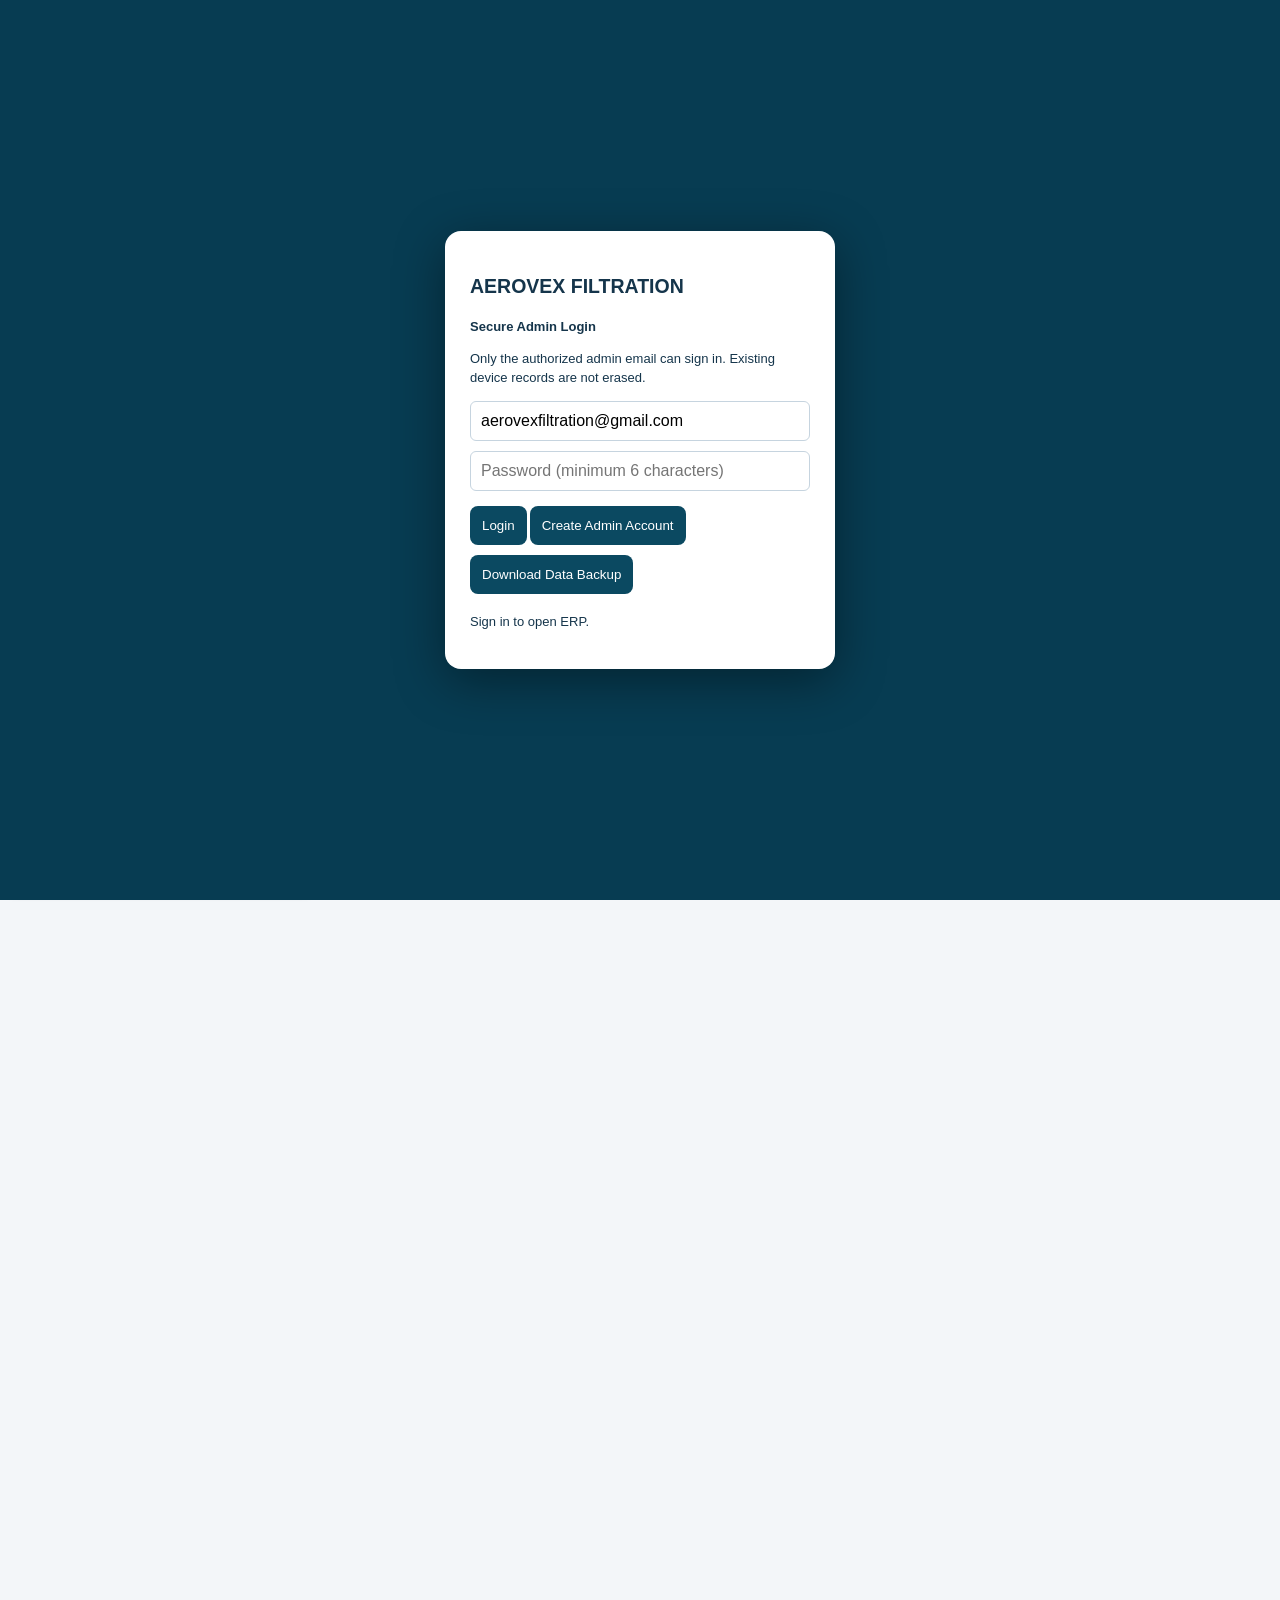
==== commit 11c8eab9: "Load new Aerovex Safety & Settings in existing guarded module order" ====
--- a/index.html
+++ b/index.html
@@ -119,7 +119,7 @@
 <nav id="nav"></nav><main><section class="hero"><div><small>BUSINESS + PRODUCTION CONTROL</small><h1>Aerovex ERP <small style="font-size:12px;vertical-align:middle">V30 • Advanced Business Controls</small></h1><p>Quotation to Payment. Work Order to Dispatch.</p></div><div class="status">● ZERO DATA START</div></section><section id="kpis" class="kpis"></section><section class="panel"><div class="panelHead"><h2>Quick Actions</h2><span>Today</span></div><div id="quick" class="quick"></div><button class="primary" style="margin-top:12px" onclick="axInvoices()">🖨 PRINT OLD SALES INVOICE</button></section><section class="panel"><div class="panelHead"><h2>Business Flow</h2></div><div class="flow"><span>Quotation</span><b>→</b><span>PO / Order</span><b>→</b><span>Work Order</span><b>→</b><span>Production</span><b>→</b><span>Packing</span><b>→</b><span>Challan</span><b>→</b><span>Invoice</span><b>→</b><span>Payment</span></div></section><section class="panel"><div class="panelHead"><h2>Production Control</h2></div><div id="production" class="tiles"></div></section><section class="panel"><div class="panelHead"><h2>Accounts & Tally Style</h2></div><div id="accounts" class="tiles"></div></section><section class="panel"><div class="panelHead"><h2>Masters & Reports</h2></div><div id="masters" class="tiles"></div></section></main><div id="modal" class="modal hidden"><div class="sheet"><button class="close" onclick="closeModal()">×</button><div id="modalBody"></div></div></div><script src="aerovex-storage-bridge-v1.js?v=4"></script><script>
 (function(){
 'use strict';
-const scripts=["menu-recovery.js?v=2","app.js?v=hsn65","corporate-quotation.js?v=62","detailed-documents.js?v=64","erp-enhancements.js?v=15","plant-workflow.js?v=12","dashboard-premium.js?v=15","workorder-cfm.js?v=23","plant-reports.js?v=19","erp-health.js?v=118","challan-to-invoice.js?v=24","aerovex-cloud-sync.js?v=42","document-filenames.js?v=30","edit-saved-documents.js?v=60","repeat-quotation.js?v=36","safe-restore.js?v=1","sales-billing-flow.js?v=61","bank-terms-settings.js?v=3","salesorder-to-workorders.js?v=6","customer-master.js?v=5","aerovex-smart-pickers-v1.js?v=1","hsn-auto-gst.js?v=4","commission-profit.js?v=2","advanced-controls-v30.js?v=31","purchase-bill-photo-v1.js?v=2","purchase-entry-fix-v2.js?v=2","gst-ca-accounting-v2.js?v=2","commercial-comparison-v1.js?v=1","aerovex-reconciliation-v1.js?v=1","aerovex-print-privacy-v1.js?v=1","aerovex-supplier-master-v1.js?v=3","aerovex-sap-logo-clean.js?v=1","aerovex-print-safe-v1.js?v=3","aerovex-sap-workspace.js?v=9","aerovex-sap-register-print.js?v=5","sales-order-cloud-party-v1.js?v=3","sales-order-cloud-save-v1.js?v=7","aerovex-storage-recovery-v1.js?v=4","aerovex-shared-logo-v1.js?v=1","aerovex-demo-test-v1.js?v=2","aerovex-quotation-reservation-v1.js?v=1","aerovex-party-ledger-v1.js?v=1","aerovex-afx-product-master-v1.js?v=4"];
+const scripts=["menu-recovery.js?v=2","app.js?v=hsn65","corporate-quotation.js?v=63","detailed-documents.js?v=66","erp-enhancements.js?v=15","plant-workflow.js?v=12","dashboard-premium.js?v=15","workorder-cfm.js?v=23","plant-reports.js?v=19","erp-health.js?v=120","challan-to-invoice.js?v=25","aerovex-cloud-sync.js?v=42","document-filenames.js?v=30","edit-saved-documents.js?v=62","repeat-quotation.js?v=36","safe-restore.js?v=1","sales-billing-flow.js?v=62","bank-terms-settings.js?v=3","salesorder-to-workorders.js?v=6","customer-master.js?v=5","aerovex-smart-pickers-v1.js?v=1","hsn-auto-gst.js?v=4","commission-profit.js?v=2","advanced-controls-v30.js?v=31","purchase-bill-photo-v1.js?v=2","purchase-entry-fix-v2.js?v=2","gst-ca-accounting-v2.js?v=2","commercial-comparison-v1.js?v=1","aerovex-reconciliation-v1.js?v=1","aerovex-print-privacy-v1.js?v=1","aerovex-supplier-master-v1.js?v=3","aerovex-sap-logo-clean.js?v=1","aerovex-print-safe-v1.js?v=3","aerovex-sap-workspace.js?v=10","aerovex-sap-register-print.js?v=5","sales-order-cloud-party-v1.js?v=3","sales-order-cloud-save-v1.js?v=8","aerovex-storage-recovery-v1.js?v=4","aerovex-shared-logo-v1.js?v=1","aerovex-demo-test-v1.js?v=2","aerovex-quotation-reservation-v1.js?v=1","aerovex-party-ledger-v1.js?v=1","aerovex-afx-product-master-v1.js?v=5","aerovex-operator-safety-v121.js?v=121"];
 async function loadERP(){
  let success=false;
  try{success=await window.axERPStorageBridge.ready()}catch(e){}
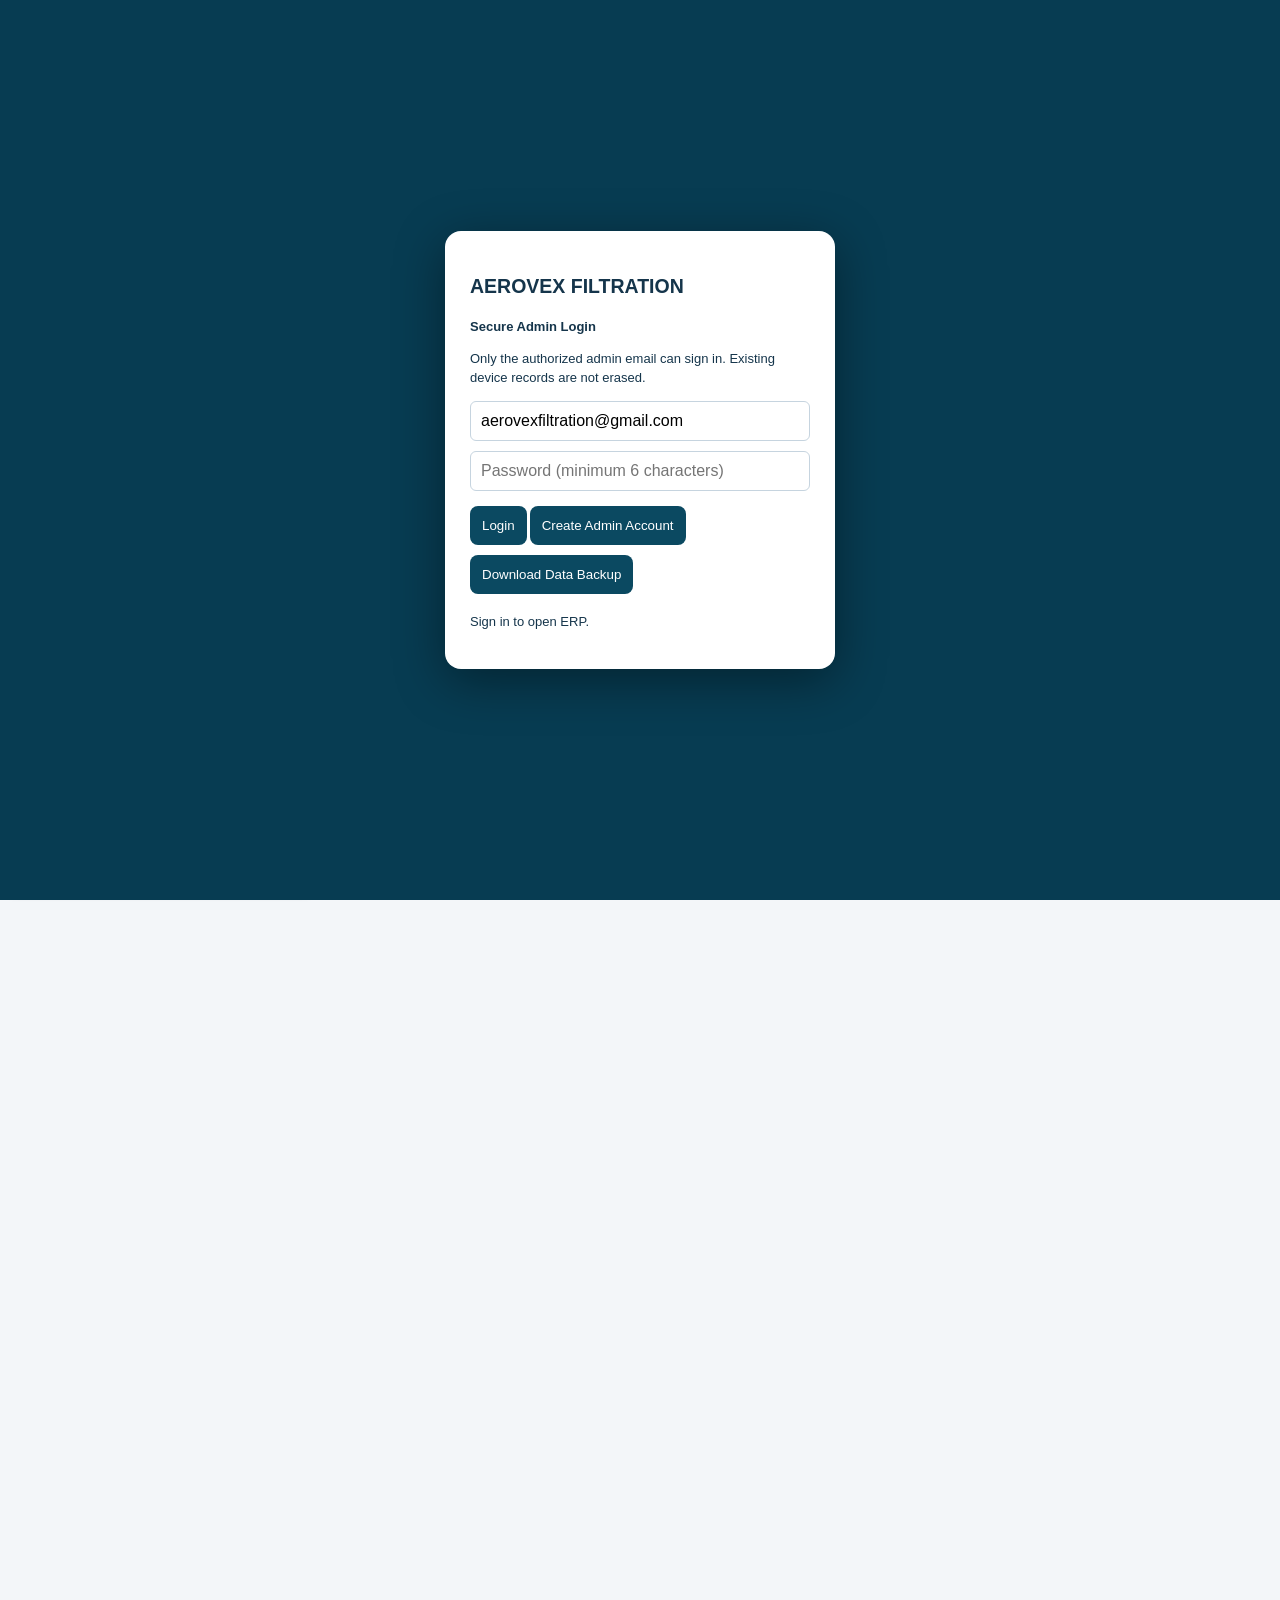
==== commit 6c96cf9f: "Load finance dashboard after existing ERP modules" ====
--- a/index.html
+++ b/index.html
@@ -119,7 +119,7 @@
 <nav id="nav"></nav><main><section class="hero"><div><small>BUSINESS + PRODUCTION CONTROL</small><h1>Aerovex ERP <small style="font-size:12px;vertical-align:middle">V30 • Advanced Business Controls</small></h1><p>Quotation to Payment. Work Order to Dispatch.</p></div><div class="status">● ZERO DATA START</div></section><section id="kpis" class="kpis"></section><section class="panel"><div class="panelHead"><h2>Quick Actions</h2><span>Today</span></div><div id="quick" class="quick"></div><button class="primary" style="margin-top:12px" onclick="axInvoices()">🖨 PRINT OLD SALES INVOICE</button></section><section class="panel"><div class="panelHead"><h2>Business Flow</h2></div><div class="flow"><span>Quotation</span><b>→</b><span>PO / Order</span><b>→</b><span>Work Order</span><b>→</b><span>Production</span><b>→</b><span>Packing</span><b>→</b><span>Challan</span><b>→</b><span>Invoice</span><b>→</b><span>Payment</span></div></section><section class="panel"><div class="panelHead"><h2>Production Control</h2></div><div id="production" class="tiles"></div></section><section class="panel"><div class="panelHead"><h2>Accounts & Tally Style</h2></div><div id="accounts" class="tiles"></div></section><section class="panel"><div class="panelHead"><h2>Masters & Reports</h2></div><div id="masters" class="tiles"></div></section></main><div id="modal" class="modal hidden"><div class="sheet"><button class="close" onclick="closeModal()">×</button><div id="modalBody"></div></div></div><script src="aerovex-storage-bridge-v1.js?v=4"></script><script>
 (function(){
 'use strict';
-const scripts=["menu-recovery.js?v=2","app.js?v=hsn65","corporate-quotation.js?v=63","detailed-documents.js?v=66","erp-enhancements.js?v=15","plant-workflow.js?v=12","dashboard-premium.js?v=15","workorder-cfm.js?v=23","plant-reports.js?v=19","erp-health.js?v=120","challan-to-invoice.js?v=25","aerovex-cloud-sync.js?v=42","document-filenames.js?v=30","edit-saved-documents.js?v=62","repeat-quotation.js?v=36","safe-restore.js?v=1","sales-billing-flow.js?v=62","bank-terms-settings.js?v=3","salesorder-to-workorders.js?v=6","customer-master.js?v=5","aerovex-smart-pickers-v1.js?v=1","hsn-auto-gst.js?v=4","commission-profit.js?v=2","advanced-controls-v30.js?v=31","purchase-bill-photo-v1.js?v=2","purchase-entry-fix-v2.js?v=2","gst-ca-accounting-v2.js?v=2","commercial-comparison-v1.js?v=1","aerovex-reconciliation-v1.js?v=1","aerovex-print-privacy-v1.js?v=1","aerovex-supplier-master-v1.js?v=3","aerovex-sap-logo-clean.js?v=1","aerovex-print-safe-v1.js?v=3","aerovex-sap-workspace.js?v=10","aerovex-sap-register-print.js?v=5","sales-order-cloud-party-v1.js?v=3","sales-order-cloud-save-v1.js?v=8","aerovex-storage-recovery-v1.js?v=4","aerovex-shared-logo-v1.js?v=1","aerovex-demo-test-v1.js?v=2","aerovex-quotation-reservation-v1.js?v=1","aerovex-party-ledger-v1.js?v=1","aerovex-afx-product-master-v1.js?v=5","aerovex-operator-safety-v121.js?v=121"];
+const scripts=["menu-recovery.js?v=2","app.js?v=hsn65","corporate-quotation.js?v=63","detailed-documents.js?v=66","erp-enhancements.js?v=15","plant-workflow.js?v=12","dashboard-premium.js?v=15","workorder-cfm.js?v=23","plant-reports.js?v=19","erp-health.js?v=120","challan-to-invoice.js?v=25","aerovex-cloud-sync.js?v=42","document-filenames.js?v=30","edit-saved-documents.js?v=62","repeat-quotation.js?v=36","safe-restore.js?v=1","sales-billing-flow.js?v=62","bank-terms-settings.js?v=3","salesorder-to-workorders.js?v=6","customer-master.js?v=5","aerovex-smart-pickers-v1.js?v=1","hsn-auto-gst.js?v=4","commission-profit.js?v=2","advanced-controls-v30.js?v=31","purchase-bill-photo-v1.js?v=2","purchase-entry-fix-v2.js?v=2","gst-ca-accounting-v2.js?v=2","commercial-comparison-v1.js?v=1","aerovex-reconciliation-v1.js?v=1","aerovex-print-privacy-v1.js?v=1","aerovex-supplier-master-v1.js?v=3","aerovex-sap-logo-clean.js?v=1","aerovex-print-safe-v1.js?v=3","aerovex-sap-workspace.js?v=10","aerovex-sap-register-print.js?v=5","sales-order-cloud-party-v1.js?v=3","sales-order-cloud-save-v1.js?v=8","aerovex-storage-recovery-v1.js?v=4","aerovex-shared-logo-v1.js?v=1","aerovex-demo-test-v1.js?v=2","aerovex-quotation-reservation-v1.js?v=1","aerovex-party-ledger-v1.js?v=1","aerovex-afx-product-master-v1.js?v=5","aerovex-operator-safety-v121.js?v=121","aerovex-finance-dashboard-v1.js?v=1"];
 async function loadERP(){
  let success=false;
  try{success=await window.axERPStorageBridge.ready()}catch(e){}
